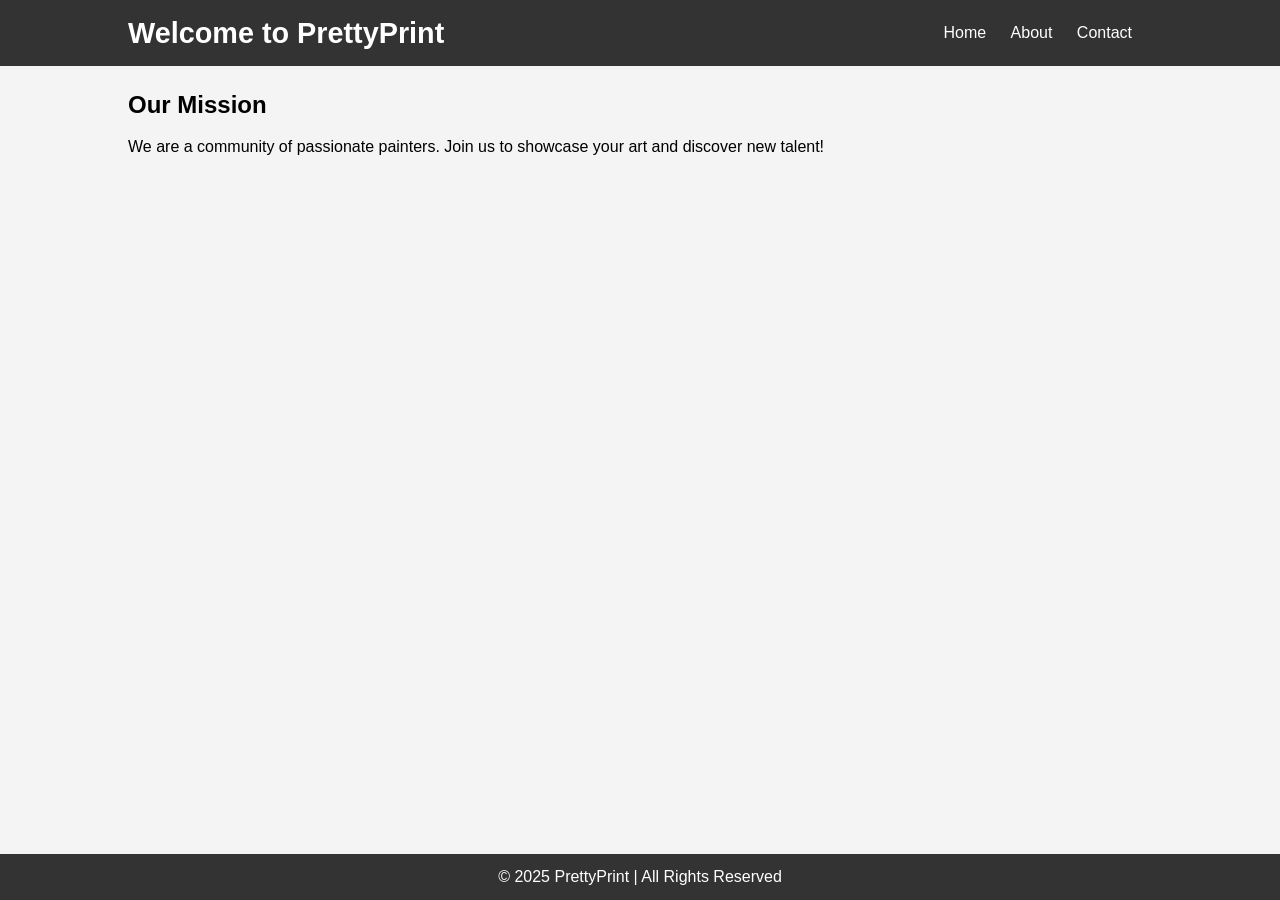
==== index.html @ f24e614f "first commit" ====
<!DOCTYPE html>
<html lang="en">
<head>
    <meta charset="UTF-8">
    <meta name="viewport" content="width=device-width, initial-scale=1.0">
    <title>PrettyPrint - Home</title>
    <link rel="stylesheet" href="style.css">
</head>
<body>
    <header>
        <div class="container">
            <h1>Welcome to PrettyPrint</h1>
            <nav>
                <ul>
                    <li><a href="index.html">Home</a></li>
                    <li><a href="about.html">About</a></li>
                    <li><a href="contact.html">Contact</a></li>
                </ul>
            </nav>
        </div>
    </header>
    <main>
        <section>
            <h2>Our Mission</h2>
            <p>We are a community of passionate painters. Join us to showcase your art and discover new talent!</p>
        </section>
    </main>
    <footer>
        <p>&copy; 2025 PrettyPrint | All Rights Reserved</p>
    </footer>
</body>
</html>
---- style.css ----
/* Reset default margins and paddings */
* {
    margin: 0;
    padding: 0;
    box-sizing: border-box;
}

/* Body Styling */
body {
    font-family: Arial, sans-serif;
    line-height: 1.6;
    background-color: #f4f4f4;
}

/* Header Styling */
header {
    background-color: #333;
    color: white;
    padding: 10px 0;
}

header .container {
    width: 80%;
    margin: 0 auto;
    display: flex;
    justify-content: space-between;
    align-items: center;
}

header h1 {
    font-size: 1.8rem;
}

header nav ul {
    list-style-type: none;
}

header nav ul li {
    display: inline;
    margin-right: 20px;
}

header nav ul li a {
    color: white;
    text-decoration: none;
}

/* Main Section Styling */
main {
    width: 80%;
    margin: 20px auto;
}

section h2 {
    font-size: 1.5rem;
    margin-bottom: 10px;
}

section p {
    font-size: 1rem;
    margin-bottom: 20px;
}

/* Footer Styling */
footer {
    background-color: #333;
    color: white;
    text-align: center;
    padding: 10px 0;
    position: fixed;
    width: 100%;
    bottom: 0;
}

/* Form Styling */
form {
    display: flex;
    flex-direction: column;
    max-width: 500px;
    margin: 0 auto;
}

form label {
    margin-bottom: 5px;
}

form input, form textarea {
    padding: 10px;
    margin-bottom: 10px;
    border: 1px solid #ccc;
}

form input[type="submit"] {
    background-color: #333;
    color: white;
    cursor: pointer;
}
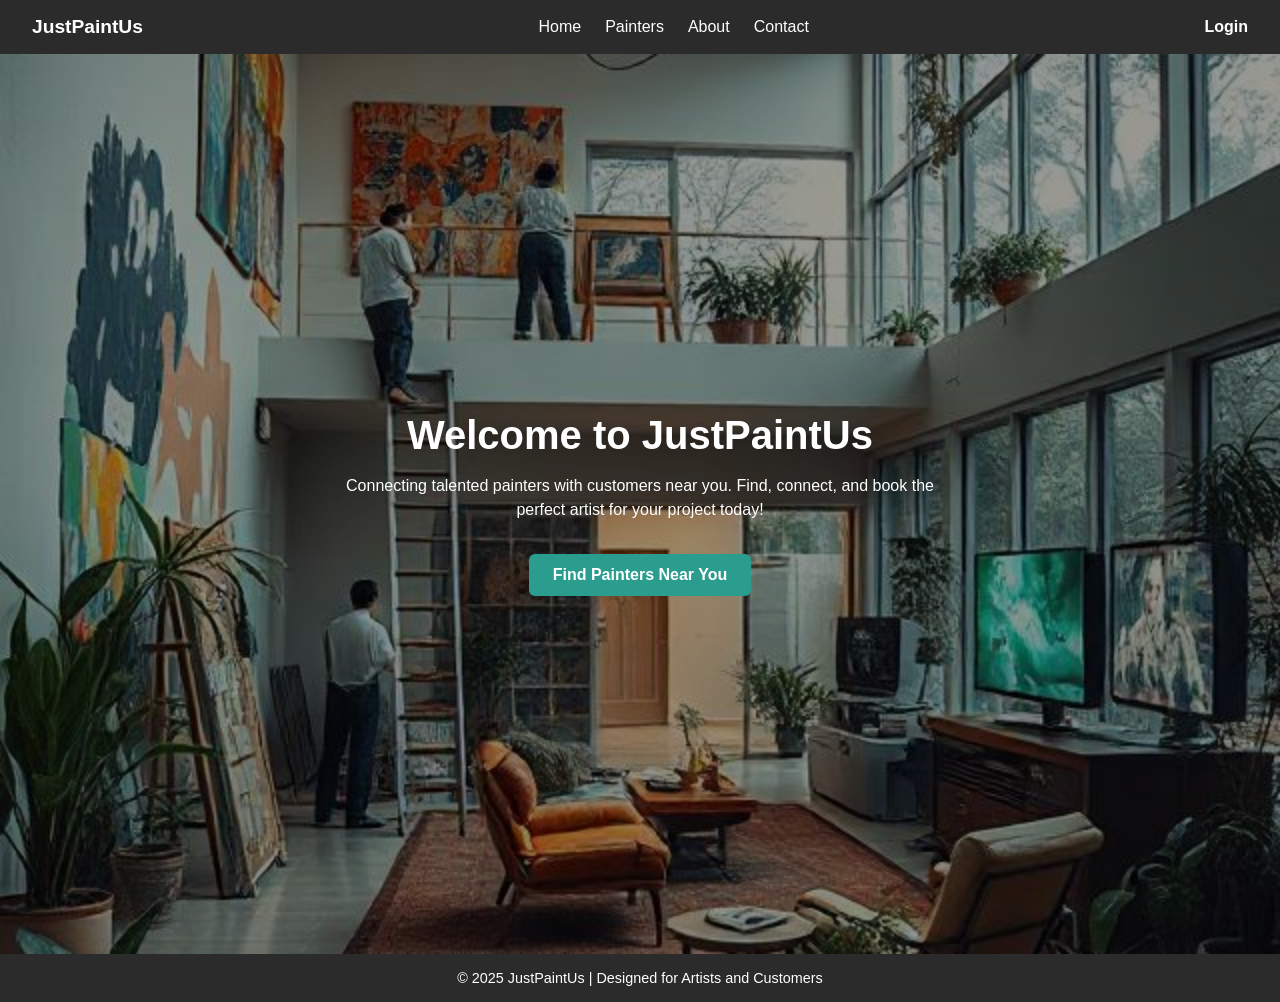
==== commit fb8afe1e: "added file" ====
--- a/index.html
+++ b/index.html
@@ -1,32 +1,41 @@
 <!DOCTYPE html>
 <html lang="en">
 <head>
-    <meta charset="UTF-8">
-    <meta name="viewport" content="width=device-width, initial-scale=1.0">
-    <title>PrettyPrint - Home</title>
-    <link rel="stylesheet" href="style.css">
+  <meta charset="UTF-8" />
+  <meta name="viewport" content="width=device-width, initial-scale=1.0" />
+  <title>JustPaintUs</title>
+  <link rel="stylesheet" href="styles.css" />
 </head>
 <body>
-    <header>
-        <div class="container">
-            <h1>Welcome to PrettyPrint</h1>
-            <nav>
-                <ul>
-                    <li><a href="index.html">Home</a></li>
-                    <li><a href="about.html">About</a></li>
-                    <li><a href="contact.html">Contact</a></li>
-                </ul>
-            </nav>
-        </div>
-    </header>
-    <main>
-        <section>
-            <h2>Our Mission</h2>
-            <p>We are a community of passionate painters. Join us to showcase your art and discover new talent!</p>
-        </section>
-    </main>
-    <footer>
-        <p>&copy; 2025 PrettyPrint | All Rights Reserved</p>
-    </footer>
+  <!-- Navbar -->
+  <nav class="navbar">
+    <div class="logo">
+      <span>JustPaintUs</span>
+    </div>
+    <ul class="nav-links">
+      <li><a href="#">Home</a></li>
+      <li><a href="#">Painters</a></li>
+      <li><a href="#">About</a></li>
+      <li><a href="#">Contact</a></li>
+    </ul>
+    <a href="#" class="login-btn">Login</a>
+  </nav>
+
+  <!-- Hero Section -->
+  <section class="hero">
+    <div class="overlay">
+      <h1>Welcome to JustPaintUs</h1>
+      <p>
+        Connecting talented painters with customers near you. Find, connect, and
+        book the perfect artist for your project today!
+      </p>
+      <a href="#" class="cta-btn">Find Painters Near You</a>
+    </div>
+  </section>
+
+  <!-- Footer -->
+  <footer>
+    <p>© 2025 JustPaintUs | Designed for Artists and Customers</p>
+  </footer>
 </body>
 </html>
--- a/styles.css
+++ b/styles.css
@@ -0,0 +1,116 @@
+* {
+    margin: 0;
+    padding: 0;
+    box-sizing: border-box;
+  }
+  
+  body {
+    font-family: Arial, sans-serif;
+    color: #0d1b2a;
+    background-color: #ffffff;
+  }
+  
+  /* Navbar */
+  .navbar {
+    background-color: #2b2b2b;
+    color: white;
+    display: flex;
+    align-items: center;
+    justify-content: space-between;
+    padding: 1rem 2rem;
+  }
+  
+  .logo {
+    display: flex;
+    align-items: center;
+    gap: 0.5rem;
+  }
+  
+  .logo img {
+    width: 32px;
+    height: 32px;
+  }
+  
+  .logo span {
+    font-weight: bold;
+    font-size: 1.2rem;
+  }
+  
+  .nav-links {
+    list-style: none;
+    display: flex;
+    gap: 1.5rem;
+  }
+  
+  .nav-links a {
+    color: white;
+    text-decoration: none;
+    font-weight: 500;
+  }
+  
+  .login-btn {
+    color: white;
+    text-decoration: none;
+    font-weight: bold;
+  }
+  
+  /* Hero section with full background image */
+  .hero {
+    height: 100vh;
+    background-image: url('image/paint.jpeg'); /* Your uploaded image filename */
+    background-size: cover;
+    background-position: center;
+    background-repeat: no-repeat;
+    display: flex;
+    align-items: center;
+    justify-content: center;
+    position: relative;
+  }
+  
+  /* Dark overlay for text readability */
+  .hero::before {
+    content: "";
+    position: absolute;
+    inset: 0;
+    background: rgba(0, 0, 0, 0.4);
+  }
+  
+  .hero .overlay {
+    position: relative;
+    color: white;
+    text-align: center;
+    max-width: 700px;
+    padding: 2rem;
+  }
+  
+  .hero h1 {
+    font-size: 2.5rem;
+    font-weight: bold;
+    margin-bottom: 1rem;
+  }
+  
+  .hero p {
+    font-size: 1rem;
+    margin-bottom: 2rem;
+    line-height: 1.5;
+  }
+  
+  .cta-btn {
+    display: inline-block;
+    background-color: #2a9d8f;
+    color: white;
+    padding: 0.75rem 1.5rem;
+    border-radius: 6px;
+    text-decoration: none;
+    font-weight: bold;
+  }
+  
+  /* Footer */
+  footer {
+    background-color: #2b2b2b;
+    color: white;
+    text-align: center;
+    padding: 1rem;
+    font-size: 0.9rem;
+  }
+  
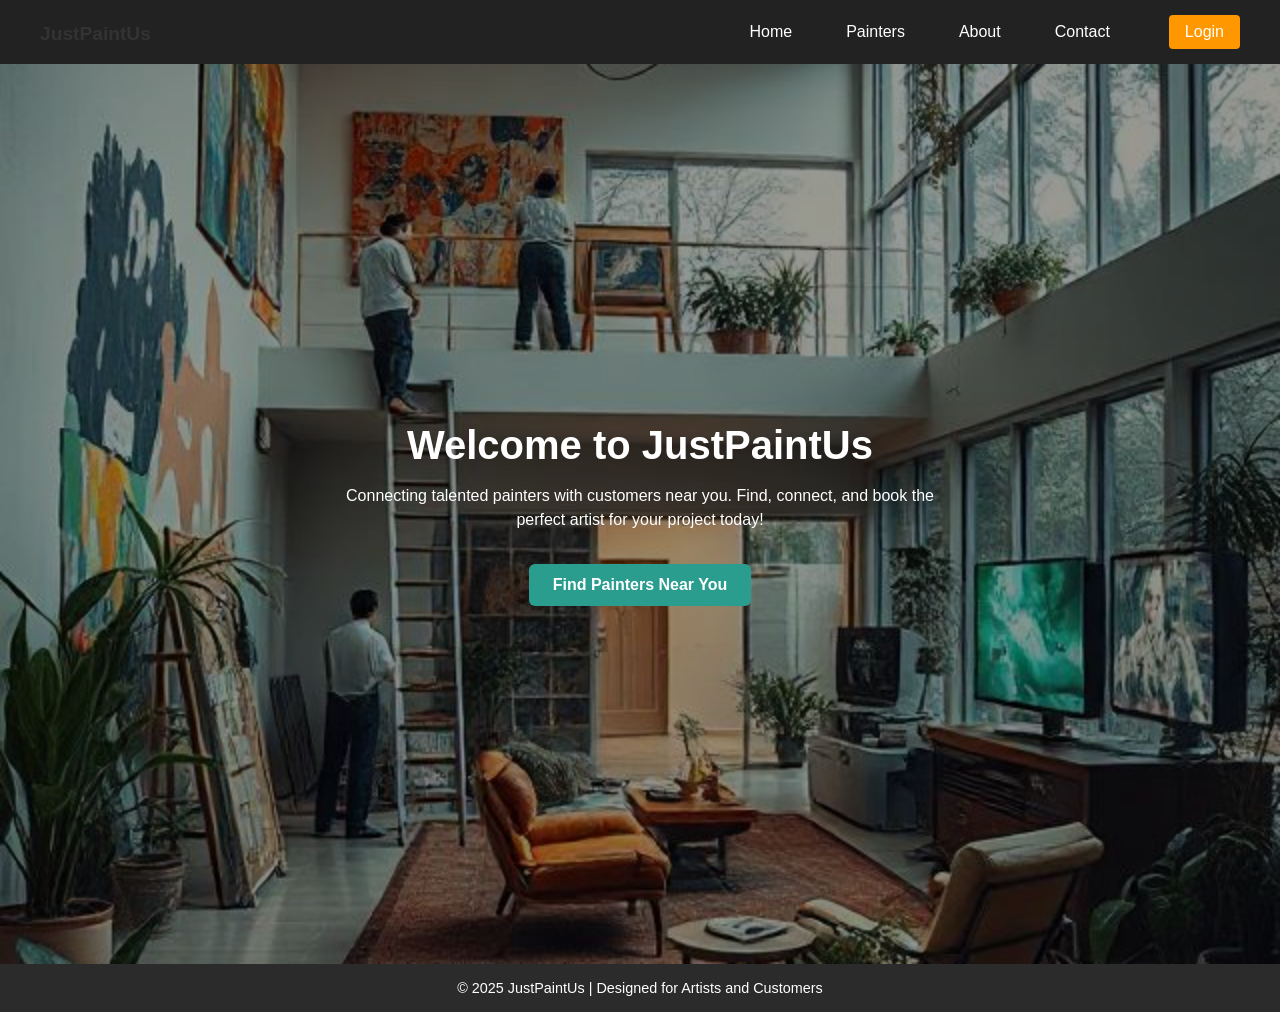
==== commit 9dfd4d06: "change" ====
--- a/index.html
+++ b/index.html
@@ -8,17 +8,20 @@
 </head>
 <body>
   <!-- Navbar -->
-  <nav class="navbar">
+<nav class="navbar">
     <div class="logo">
       <span>JustPaintUs</span>
     </div>
-    <ul class="nav-links">
-      <li><a href="#">Home</a></li>
-      <li><a href="#">Painters</a></li>
-      <li><a href="#">About</a></li>
-      <li><a href="#">Contact</a></li>
-    </ul>
-    <a href="#" class="login-btn">Login</a>
+    
+    <div class="right-section">
+      <ul class="nav-links">
+        <li><a href="#">Home</a></li>
+        <li><a href="#">Painters</a></li>
+        <li><a href="#">About</a></li>
+        <li><a href="#">Contact</a></li>
+      </ul>
+      <a href="#" class="login-btn">Login</a>
+    </div>
   </nav>
 
   <!-- Hero Section -->
--- a/styles.css
+++ b/styles.css
@@ -12,18 +12,18 @@
   
   /* Navbar */
   .navbar {
-    background-color: #2b2b2b;
+    display: flex;
+    justify-content: space-between;
+    align-items: center;
+    padding: 15px 40px;
+    background-color: #222;
     color: white;
-    display: flex;
-    align-items: center;
-    justify-content: space-between;
-    padding: 1rem 2rem;
   }
   
   .logo {
-    display: flex;
-    align-items: center;
-    gap: 0.5rem;
+    font-size: 1.5rem;
+    font-weight: bold;
+    color: #333;
   }
   
   .logo img {
@@ -43,15 +43,19 @@
   }
   
   .nav-links a {
+    text-decoration: none;
     color: white;
-    text-decoration: none;
-    font-weight: 500;
+    transition: color 0.3s;
   }
   
   .login-btn {
+    background-color: #ff9800;
     color: white;
+    padding: 8px 16px;
+    border-radius: 4px;
     text-decoration: none;
-    font-weight: bold;
+    margin-left: 20px;
+    transition: background-color 0.3s;
   }
   
   /* Hero section with full background image */
@@ -113,4 +117,43 @@
     padding: 1rem;
     font-size: 0.9rem;
   }
+
+  .right-section {
+    display: flex;
+    align-items: center;
+    gap: 1.5rem;
+  }
+
+  .right-section {
+    display: flex;
+    align-items: center;
+    gap: 1.5rem;
+  }
+
+  .nav-links {
+    display: flex;
+    list-style: none;
+    margin: 0;
+    padding: 0;
+  }
+
+  .nav-container {
+    display: flex;
+    align-items: center;
+  }
+
+  .nav-links li {
+    margin: 0 15px;
+  }
+
+  .nav-links a:hover {
+    color: #ff9800;
+  }
+
+  .login-btn:hover {
+    background-color: #e68a00;
+  }
+  
+  
+  
   
